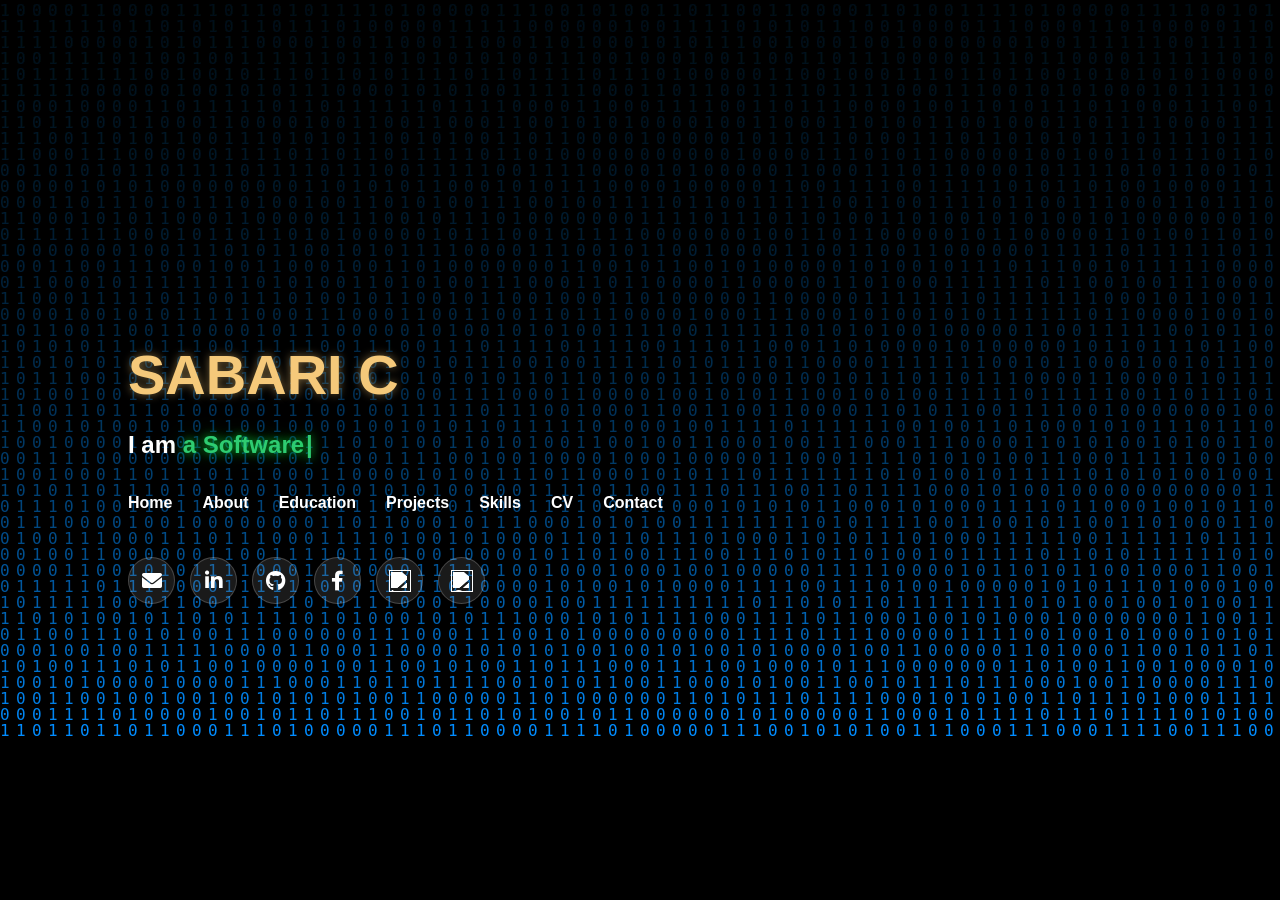
==== Index.html @ 6974b3e3 "Add files via upload" ====
<html>
<head>
    <meta charset="UTF-8">
    <meta name="viewport" content="width=device-width, initial-scale=1.0">
    <title>Portfolio SabariC</title>
    <link rel="stylesheet" href="https://cdnjs.cloudflare.com/ajax/libs/font-awesome/6.0.0/css/all.min.css">
    <link rel="stylesheet" href="Index.css">
    <link rel="stylesheet" href="about.css">
    <link rel="stylesheet" href="projects.css">
    <link rel="stylesheet" href="style.css">
    <link rel="stylesheet" href="skills.css">
 
    </head>
<body class="home-page">

    <canvas id="matrix"></canvas> 
    <section class="hero" id="home">
        <div class="hero-content">

            <h1 class="name">SABARI C</h1>

            <p class="typing-container">
                <strong>
                    <span class="prefix" style="color: #ffffff !important;">I am</span>
                    <span class="typing"></span>
                </strong>
            </p>

            <nav class="hero-nav">
                <ul class="navbar">
                    <li><a href="Index.html">Home</a></li>
                    <li><a href="about.html">About</a></li>
                    <li><a href="education.html">Education</a></li>
                    <li><a href="projects.html">Projects</a></li>
                    <li><a href="skills.html">Skills</a></li>
                    <li><a href="cv.html">CV</a></li>
                    <li class="active"><a href="contact.html">Contact</a></li>
                </ul>
            </nav>

            <div class="social-icons">
                <a href="https://mail.google.com" class="icon-circle" target="_blank">
                    <i class="fas fa-envelope"></i>
                </a>

                <a href="https://www.linkedin.com/in/sabari-c-51b9a01b3"
                   class="icon-circle" target="_blank">
                    <i class="fab fa-linkedin-in"></i>
                </a>

                <a href="https://github.com/Sabarico"
                   class="icon-circle" target="_blank">
                    <i class="fab fa-github"></i>
                </a>
                <a href="https://www.facebook.com/sabari.c.5"
                class="icon-circle" target="_blank">
                    <i class="fab fa-facebook-f"></i>
                </a>
                <a href="https://leetcode.com/u/sabaric12/"
                class="icon-circle" target="_blank">
                <img src="https://cdn.jsdelivr.net/gh/simple-icons/simple-icons/icons/leetcode.svg"alt="LeetCode" width="22">
            </a>
            <a href="https://www.codechef.com/users/zeal_smile_50"  
            class="icon-circle" target="_blank">
            <img src="https://cdn.jsdelivr.net/gh/simple-icons/simple-icons/icons/codechef.svg"alt="CodeChef" width="22"></a>

          </div>

        </div>
    </section>
  
<script src="style.js"></script>

</body>
</html>
---- Index.css ----
body {
    overflow-y: auto;
    overflow-x: hidden;
    background-color: #05162a !important;
    margin: 0;
    font-family: 'Segoe UI', Tahoma, Geneva, Verdana, sans-serif;
}

#matrix {
    display: none;
    position: fixed;
    top: 0;
    left: 0;
    width: 100%;
    height: 100%;
    z-index: -1; 
}
.home-page #matrix {
    display: block;
    background-color: black;
}
.hero {
    height: 100vh;
    width: 100%;
    background: transparent!important; 
    position: relative;
    display: flex;
    flex-direction: column;
    justify-content: center;
    padding-left: 10%;
    z-index: 10;
}
.hero-content {
    position: relative;
    z-index: 5; 
}
#home::before {
    display: none; 
}
.name {
    color: #f5c97a;
    font-size: 3.5rem; 
    position: relative;
    z-index: 10;
    margin-bottom: 10px;
    text-shadow: 0 0 10px rgba(245, 201, 122, 0.5); 
    text-transform: uppercase;
}
.typing-container {
    display: flex;
    align-items: center;
    color: #ffffff; 
    font-size: 1.5rem;
    font-weight: bold;
    z-index: 10;
    gap: 10px;
    position: relative;
    margin-bottom: 30px;
}
.typing{
    color: #2ecc71 !important;
    min-width: 2px;
    text-shadow: 0 0 10px rgba(18, 214, 64, 0.8), 0 0 20px rgba(18, 214, 64, 0.4) !important;
}
.typing::after{
    content: "|";
    color: #2ecc71!important;
   animation: blink 0.7s infinite;
    margin-left: 2px;
}

@keyframes blink{
    0%, 100%{opacity: 1;}
        50% {opacity: 0;}
    }

section {
    background: transparent !important;
}
.navbar {
    list-style: none;
    display: flex;
    gap: 25px;               
    margin: 0;
    padding: 0;
   }

.navbar li {
    display: inline-block;
}
nav {
    padding: 0;            
    display: flex;
    justify-content: flex-start; 
    margin-top: 10px;
}
.navbar li a {
    color: white;
    text-decoration: none; 
    font-weight: bold;
    transition: 0.3s;
    display: inline-block;
    padding: 5px 0;
}

.highlight {
    color: #00ff88!important;
    position: relative;
}
.highlight::after{
    content: "";
    position: absolute;
    width: 100%;
    height: 2px;
    background: #f5c97a;
    bottom: -5px;
    left: 0;
}

.navbar li a:hover {
    color: #1abc58;
    text-decoration: none; 
}
.hero-content {
    width: 100%;
    max-width: 1200px; 
}
.icon-circle {
    width: 45px;
    height: 45px;
    border-radius: 50%;
    background: rgba(255, 255, 255, 0.1); 
    display: flex;
    align-items: center;
    justify-content: center;
    transition: 0.3s;
    text-decoration: none;
    transition: all 0.3s ease;
    border: 1px solid rgba(255, 255, 255, 0.2);
}

.icon-circle:hover {
    background: #2ecc71 !important;
    transform: translateY(-8px);
    box-shadow: 0 0 20px rgba(46, 204, 113, 0.6);
    border-color: #2ecc71;
}

.social-img {
    filter: brightness(0) invert(1);
}

.social-icons {
    margin-top: 40px;
    display: flex;
    justify-content: flex-start;
    gap: 15px;
    align-items: center;
    position: relative;
    z-index: 100;
}
.icon-circle i {
    color: #ffffff;
    font-size: 20px;
    opacity: 1 !important; 
}
.icon-circle img {
    filter: brightness(0) invert(1); 
    display: block;
    transition: all 0.3s ease;
    opacity: 1 !important; 
}
.social-img {
    filter: brightness(0) invert(1); 
    width: 22px;
    height: 22px;
}

.icon-circle:hover {
    background: rgba(0, 140, 255, 0.4); 
    transform: translateY(-5px);
    box-shadow: 0 0 15px rgba(0, 140, 255, 0.8); 
    border-color: #008CFF;
}
.icon-circle:hover img {
    filter: brightness(0) !important;
}
.icon-circle:hover i{
    color: #05162a !important;
}
.cv-section {
    padding: 20px 5% 80px 5%;
    position: relative;
    z-index: 10;
}

.cv-title-container {
    margin-bottom: 50px;
}

.cv-header {
    color: white;
    font-size: 2rem;
    text-transform: uppercase;
    letter-spacing: 2px;
    margin-bottom: 10px;
}

.white-line {
    width: 100px;
    height: 1px;
    background-color: #ffffff; 
    opacity: 0.6;
    display: inline-block;
}

.cv-container {
    display: flex;
    gap: 30px;
    flex-wrap: wrap;
    justify-content: flex-start;
    align-items: flex-start;
}

.cv-card {
    background: #0a192f;
    padding: 50px 30px;
    width: 320px;
    text-align: center;
    border-radius: 4px;
    display: flex;
    flex-direction: column;
  align-items: center;
  min-height: 400px;
}

.cv-card:hover {
    background: rgba(18, 214, 64, 0.05);
    border-color: #12d640;
    transform: translateY(-5px);
}

.cv-icon-box {
   display: flex;
   justify-content: center;
   margin-bottom: 25px;
}

.cv-icon-box i {
    color: #12d640;
    font-size: 30px;
}

.cv-card h3 {
    color: #12d640;
    font-size: 1.8rem;
    margin-bottom: 15px;
    font-size: 1.4rem;
}

.cv-card p {
    color: white;
    font-size: 1rem;
    margin: 0;
    line-height: 1.5;
    min-height: 60px;
    display: flex;
    flex-direction: column;
    justify-content: center;
}

.cv-card a {
    color: #12d640;
    text-decoration: none;
    display: inline-block;
    margin-top: 5px;
}

.cv-card a:hover {
    text-decoration: underline;
}
html {
    scroll-behavior: smooth;
}
.cv-label {
    color: white;
    font-weight: bold;
    text-transform: uppercase;
    font-size: 1.1rem;
    letter-spacing: 2px;
    margin-bottom: 0;
    display: inline-block;
}
.icon-stack {
    background: #1d6e2e; 
    width: 80px;
    height: 80px;
    display: flex;
    align-items: center;
    justify-content: center;
    border-radius: 12px;
    position: relative;
    box-shadow: -8px 8px 0px rgba(255, 255, 255, 0.1); 
}
.icon-stack i {
    color: white !important;
    font-size: 35px;
}
.cv-title-wrapper {
    display: flex;
    align-items: center;
    gap:15px;
    margin-bottom: 30px;
    padding-left: 20px;
}
.main-header{
    background: #0b1b2b;
    display: flex;
    justify-content: space-between;
    align-items: center;
    padding: 20px 80px;
    position: sticky;
    top:0;
    z-index: 1000;
}
.prefix{
    color: #ffffff !important;
}
.logo{
    font-size: 2.2rem;
    font-weight: bold;
    color: #f5c97a;
    text-transform: uppercase;
}
@keyframes blink {
    0%, 100% { opacity: 1; }
    50% { opacity: 0; }
}
---- about.css ----
body {
    background-color: #040b14;
    color: white;
    margin: 0;
    font-family: 'Poppins', sans-serif;
}

.about-section {
    padding: 0;
    margin:0;
}
.top-blue-bar {
    background-color: #041421;
height: 80px;
width: 100%;
display: none;
}
.main-blue-box {
    background-color: #041421;
    padding: 40px;
    width: 100%;
    box-sizing: border-box;
    border-radius: 4px;
}
.title-bar {
    margin-bottom: 30px;
}

.title-wrapper h2 {
    font-size: 14px;
    letter-spacing: 2px;
    text-transform: uppercase;
    color: #aaa;
}

.title-line {
    height: 1px;
    background: rgba(255, 255, 255, 0.2);
    width: 150px;
}

.about-container-flex {
    display: flex;
    gap: 40px;
    align-items: stretch;
}

.profile-img {
    width: 100%;
    height: auto;
  border: 1px solid rgba(255, 255, 255, 0.1);
    border-radius: 4px;
}

.about-text-column {
    flex: 1;
    
}
.about-image {
    flex: 0 0 350px;
    display: flex;
}
.profile-img.taller-img{
    width: 100%;
    height: 100%;
    object-fit: cover;
    border: 1px solid rgba(255, 255, 255, 0.1);
    border-radius: 4px;
}

.about-greeting {
    font-size: 32px;
    font-weight: 700;
    margin-top: 0;
    margin-bottom: 20px;
}

.about-description p {
    line-height: 1.8;
    color: #ccc;
    margin-bottom: 15px;
}

.activities-area {
    margin-top: 30px;
}

.activity-header {
    color: #1c7d32 !important;
    font-size: 24px;
    margin-top: 30px;
    margin-bottom: 15px;
}
.section-header {
    padding: 40px 10% 20px 10%;
  background-color: #040b14;
  }
.title-container{
    display: flex;
    align-items: center;
    gap: 15px;
}
.section-title{
    font-size: 13px;
    letter-spacing: 2px;
    color: #fff;
    margin: 0;
    font-weight: 600;
    text-transform: uppercase;
}
.main-header {
    background: #0b1b2b;
    display: flex;
    justify-content: space-between;
    align-items: center;
    padding: 20px 80px;
    position: sticky;
    top: 0;
    z-index: 1000;
}
.title-line-short {
height: 1px;
background: rgba(255, 255, 255, 0.4);
width: 120px;
}
.main-content-box {
    background-color: #040b14;
    padding: 0 10% 60px 10%;
}
.main-content-area{
    background-color: #000;
    padding-top: 20px;
}
.curriculum-text {
    font-style: italic;
    color: #eee;
}

.bullet {
    color: #fff;
    font-weight: bold;
    margin-right: 10px;
}
.logo{
    font-size: 2.2rem;
    font-weight: bold;
    color: #f5c97a;
    text-transform: uppercase;
}
.navbar{
    list-style: none;
    display: flex;
    gap: 30px;
    margin: 0;
}
.navbar li a{
    color: white;
    text-decoration: none;
    font-weight: bold;
    transition: 0.3s;
}
.highlight{
    color: #18d26e !important;
    position: relative;
}
.highlight::after{
    content: "";
    position: absolute;
    width: 100%;
    height: 2px;
    background: #f5c97a;
    bottom: -5px;
    left: 0;
}
---- projects.css ----
body{
    background-color: #040b14;
    margin:0;
    padding: 0;
    font-family: 'Segoe UI', Tahoma, Geneva, Verdana, sans-serif;
}
.projects-section {
   padding: 40px 0 80px 0;
   text-align: center;
   display: flex;
   flex-direction: column;
   align-items: center;
}
.projects-container{
    display: grid;
    grid-template-columns: repeat(2,1fr);
    gap:40px;
    padding:40px 80px;
}
.section-heading {
    color: #fff;
    font-size: 32px;
    text-transform: uppercase;
    letter-spacing: 2px;
    margin-bottom: 50px;
    font-weight: 700;
}

.projects-grid {
    display: grid;
    grid-template-columns: repeat(2, 1fr);
    column-gap: 50px;
    row-gap: 40px;
    padding: 20px 10%;
    max-width: 1300px;
    margin: 0 auto;
}
.project-card-wrapper {
    padding: 3px; 
    border-radius: 15px;
    transition: transform 0.3s ease;
}

.neon-green-orange {
    background: linear-gradient(45deg, #2ecc71, #e67e22);
    box-shadow: 0 0 20px rgba(230, 126, 34, 0.4);
}

.neon-green-pink {
    background: linear-gradient(45deg, #2ecc71, #e91e63);
    box-shadow: 0 0 20px rgba(233, 30, 99, 0.4);
}

.neon-green-blue {
    background: linear-gradient(45deg, #2ecc71, #3498db);
    box-shadow: 0 0 20px rgba(52, 152, 219, 0.4);
}

.project-card {
     background: #0d1117;
    border-radius: 12px;
    padding: 0;
    height: 100%;
    overflow: hidden;
    text-align: center;
}

.project-img {
    width: 100%;
    height: 220px;
    object-fit: contain;
    background-color: #1a1a1a;
    border-radius: 4px;
    margin-bottom: 15px;
    border: none;
    border-bottom: 1px solid #30363d;
}

.project-title {
    color: #fff;
    font-size: 28px;
    margin: 10px 0;
    text-align: center;
}

.project-description {
    color: #8b949e;
    font-size: 15px;
    padding: 0 25px;
    margin-bottom: 20px;
}

.code-link {
    color: #fff;
    font-weight: bold;
}

.code-link a {
    color: #18d26e;
    text-decoration: none;
}
.code-link-container {
color: #fff;
font-weight: 500;
display: flex;
justify-content: center;
align-items: center;
gap: 8px;
padding-bottom: 25px;
margin-top: 20px;
}
.code-link-box{
padding: 2px;
border-radius: 8px;
display: inline-block;
cursor: pointer;
transition: transform 0.3s ease;
}
.code-link-text{
    background: #0a1a2f;
    color: #18d26e;
    text-decoration: none;
    padding: 10px 20px;
    border-radius: 6px;
    display: block;
    font-size: 14px;
}
.neon-green-orange .code-link-box {
    background: linear-gradient(45deg, #2ecc71, #e67e22);
}

.neon-green-pink .code-link-box {
    background: linear-gradient(45deg, #2ecc71, #e91e63);
}

.neon-green-blue .code-link-box {
    background: linear-gradient(45deg, #2ecc71, #3498db);
}
.code-link-box:hover {
    transform: scale(1.05);
}
.project-card-wrapper:hover {
    transform: scale(1.03);
}
@media(max-width: 900px) {
    .projects-grid {
        grid-template-columns: 1fr; 
        padding: 20px; 
    }
}
.main-header{
    background: #0b1b2b;
    display: flex;
    justify-content: space-between;
    align-items: center;
    padding: 20px 80px;
    position: sticky;
    top: 0;
    z-index: 1000;
}
.logo{
    font-size: 2.2rem;
    font-weight: bold;
    color: #f5c97a;
    text-transform: uppercase;
}
.navbar{
    list-style: none;
    display: flex;
    gap: 30px;
    margin: 0;
}
.navbar li a{
    color: white;
    text-decoration: none;
    font-weight: bold;
    transition: 0.3s;
}
.highlight{
color: #18d26e !important;
position: relative;
}
.highlight::after{
content: "";
position: absolute;
width: 100%;
height: 2px;
background: #f5c97a;
bottom: -5px;
left: 0;
}
---- skills.css ----
.skill-grid {
    display: flex;
    justify-content: center;
    gap: 40px;
    padding: 20px;
}

.skill-item {
    display: flex;
    flex-direction: column;
    align-items: center;
    text-align: center;
    gap: 10px;
}
.skills-section {
   padding: 20px 0 60px 0;
   background-color: #040b14;
   min-height: 100vh;
}

.skill-card {
    background: #09121d; 
    padding: 40px;
    margin-bottom: 30px;
    border-radius: 4px;
    width: 100%;
}

.category-title {
    color: #18d26e;
    font-size: 24px;
    font-weight: 700;
    margin-bottom: 30px;
    text-align: left;
}

.skill-icons-row {
    display: flex;
    justify-content: center; 
    gap: 50px; 
    flex-wrap: wrap;
}



.skill-item img {
    width: 65px; 
    height: auto;
    margin-bottom: 10px;
}

.skill-item span {
    display: block;
    color: #ffffff;
    font-weight: 600;
}


.skill-category-box {
    background: #081b33 !important; 
    padding: 50px 40px;
    margin-bottom: 5px;
    width: 100%;
    box-sizing: border-box;
    border-radius: 0;

}



.skill-items-grid {
    display: flex!important;
    justify-content: center!important;
    flex-wrap: wrap;
    gap: 40px; 
  margin-top: 20px;
}

.skill-unit img {
    width: 65px; 
    height: 65px;
    object-fit: contain;
   margin-bottom: 10px;
}

.skill-unit span {
    color: #ffffff;
    font-size: 14px;
    text-transform: uppercase;
    font-weight: 600;
}

.skill-unit{
    display: flex;
    flex-direction: column;
    align-items: center;
    justify-content: center;
    text-align: center;
    width:120px;
    transition: 0.3s ease;
    }
.skill-unit:hover{
transform: translateY(-8px);
    }
    .skills-title-bar {
    background-color: #081b33; 
    padding: 15px 0;
    margin-bottom: 5px; 
}
    .section-title{
        display: flex;
    align-items: center;
    justify-content: flex-start; 
    gap: 15px;
    margin-bottom: 20px;
    padding-left: 10px;
    text-align: left !important;
    }
    .section-title h2 {
    color: #fff;
    font-size: 14px;
    text-transform: uppercase;
    letter-spacing: 2px;
    margin: 0;
}

.title-wrapper{
    display: flex;
    align-items: center;
    gap: 15px;
    margin-bottom: 30px;
}
.title-line{
   height: 1px;
   background: rgba(255, 255, 255, 0.3); 
   width: 150px; 
}
.skill-unit.pill {
    flex-direction: row; 
    width: auto;
    padding: 8px 15px;
    border-radius: 4px;
    gap: 10px;
}

.skill-unit.pill img {
    width: 25px;
    height: 25px;
    margin-bottom: 0;
}

.skill-unit.pill span {
    text-transform: none; 
}
.container {
    max-width: 1200px;
    margin: 0 auto;
    padding: 0 20px;
}
.html-pill { background: #e44d26; }
.css-pill { background: #264de4; }
.javascript-pill { background: #61dbfb; color: #000 !important; }
.javascript-pill span { color: #000; }
.main-header{
    background: #0b1b2b;
    display: flex;
    justify-content: space-between;
    align-items: center;
    padding: 20px 80px;
    position:sticky;
    top: 0;
    z-index: 1000;
}
.logo{
    font-size: 2.2rem;
    font-weight: bold;
    color: #f5c97a;
    text-transform: uppercase;
}
.navbar{
    list-style: none;
    display: flex;
    gap: 30px;
    margin: 0;
}
.navbar li a{
    color: white;
    text-decoration: none;
    font-weight: bold;
    transition: 0.3s;
}
.highlight{
    color: #00ff88 !important;
    position: relative;
}
.highlight::after{
    content: "";
    position:absolute;
    width: 100%;
    height: 2px;
    background: #f5c97a;
    bottom: -5px;
    left: 0;
}
.title-wrapper{
    margin-bottom: 0;
}
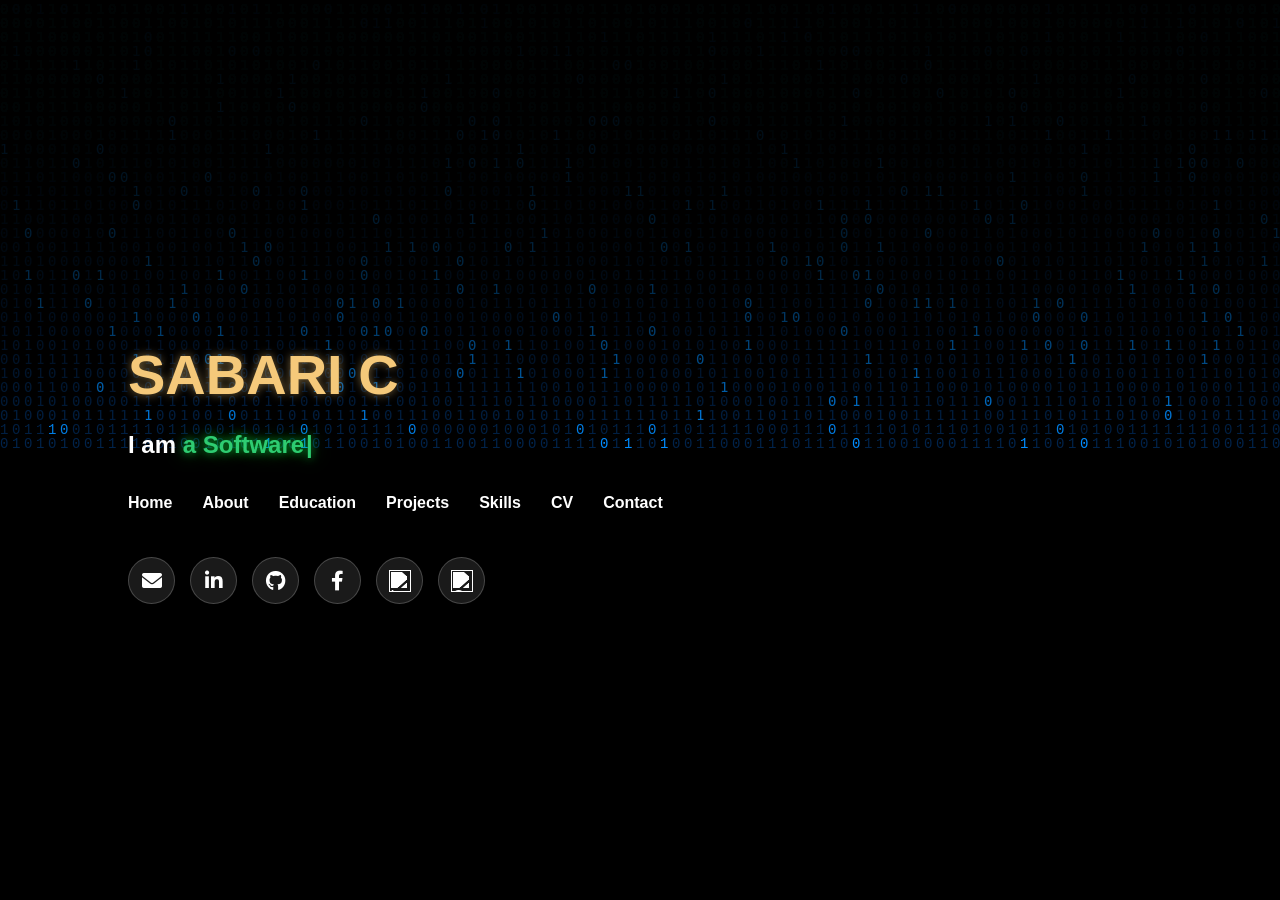
==== commit d7f47aa6: "Add files via upload" ====
--- a/Index.html
+++ b/Index.html
@@ -12,8 +12,11 @@
  
     </head>
 <body class="home-page">
-
-    <canvas id="matrix"></canvas> 
+    <canvas id="glasspolymorphism">
+        <div class="orb orb-1"></div>
+        <div class="orb orb-2"></div>
+        <div class="orb orb-3"></div>
+    </canvas> 
     <section class="hero" id="home">
         <div class="hero-content">
 
--- a/Index.css
+++ b/Index.css
@@ -6,7 +6,7 @@
     font-family: 'Segoe UI', Tahoma, Geneva, Verdana, sans-serif;
 }
 
-#matrix {
+#glasspolymorphism {
     display: none;
     position: fixed;
     top: 0;
@@ -14,8 +14,10 @@
     width: 100%;
     height: 100%;
     z-index: -1; 
-}
-.home-page #matrix {
+    overflow: hidden;
+    background-color: #05162a;
+}
+.home-page #glasspolymorphism {
     display: block;
     background-color: black;
 }
@@ -335,4 +337,47 @@
 @keyframes blink {
     0%, 100% { opacity: 1; }
     50% { opacity: 0; }
+}
+.orb {
+    position: absolute;
+    border-radius: 50%;
+    filter: blur(80px); 
+    opacity: 0.5;
+    z-index: -1;
+animation: floatingOrbs 25s infinite alternate ease-in-out;
+}
+
+.orb-1 {
+    width: 450px;
+    height: 450px;
+    background: #2ecc71; 
+    top: -10%;
+    left: -10%;
+}
+.orb-2 {
+    width: 400px;
+    height: 400px;
+    background: #f5c97a;
+    botttom: -5%;
+    right: -5%;
+    animation-delay: -5s;
+}
+.orb-3 {
+    width: 300px;
+    height: 300px;
+    background: #008CFF; 
+    top: 40%;
+    left: 40%;
+    animation-duration: 30s;
+}
+
+@keyframes floatingOrbs {
+    from
+     { 
+        transform: translate(0, 0) scale(1); 
+    }
+    to 
+    { 
+        transform: translate(100px, 50px) scale(1.1);
+     }
 }
